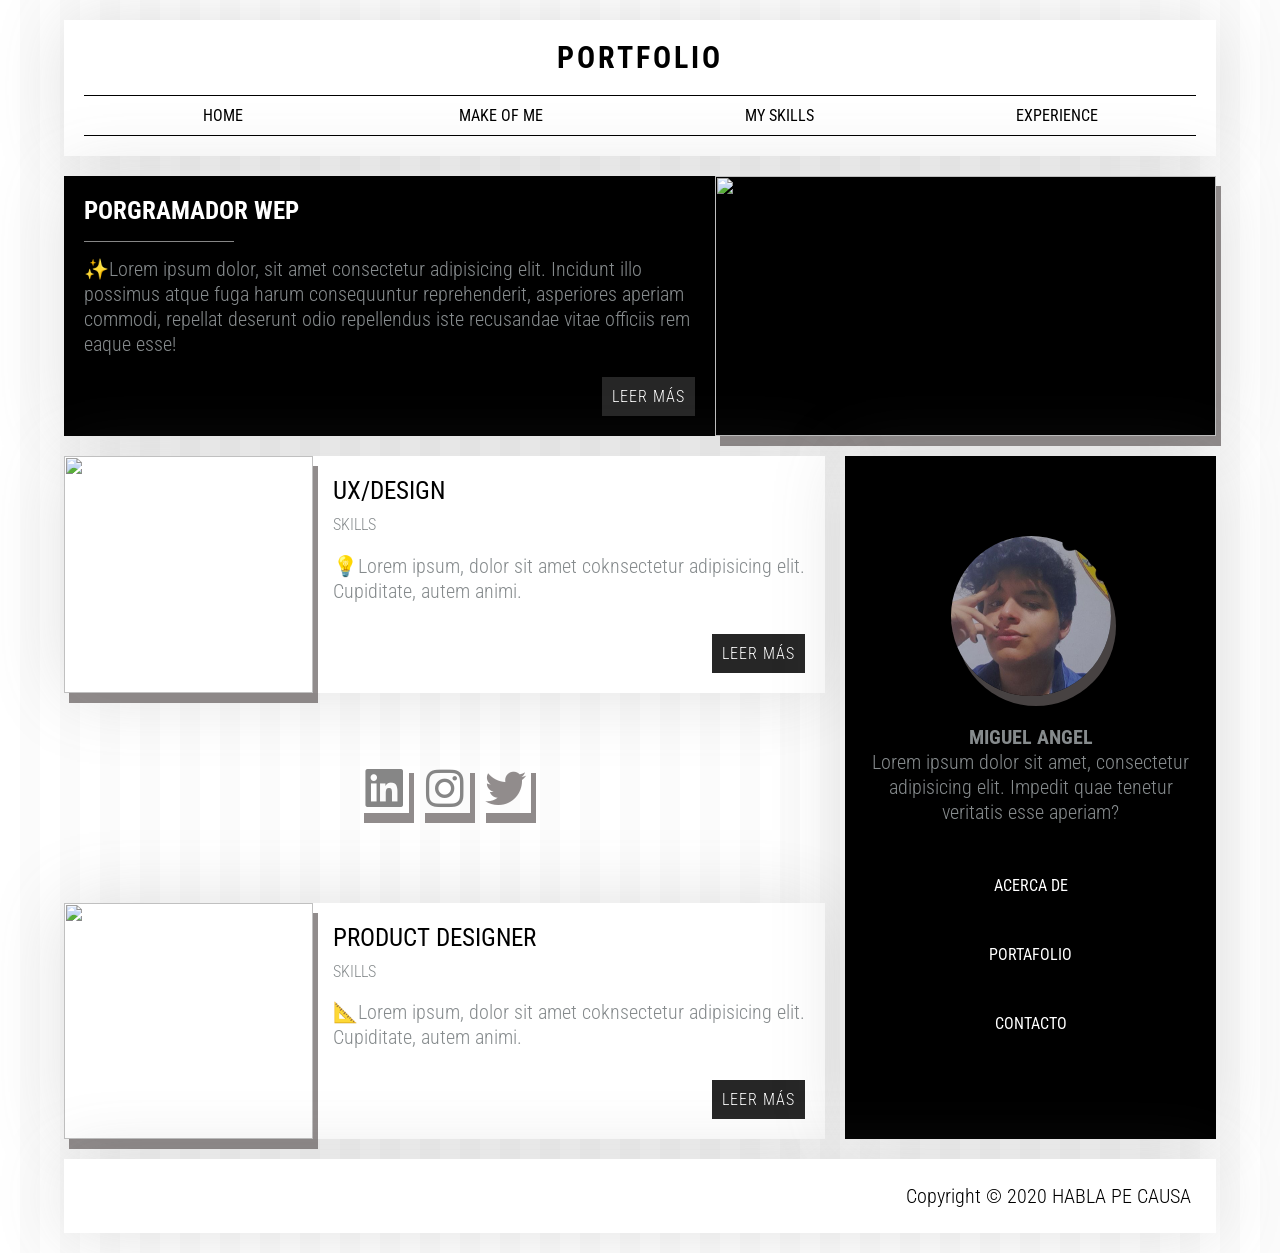
==== indexx.html.html @ 78ac5a65 "portafo" ====
<!DOCTYPE html>
<html lang="es">
	<head>
		<meta charset="UTF-8" />
		<meta name="viewport" content="width=device-width, initial-scale=1.0" />
		<meta http-equiv="X-UA-Compatible" content="ie=edge" />
		<title>portafolio</title>
		<link href="https://fonts.googleapis.com/css?family=Roboto+Condensed:300,400,700&display=swap" rel="stylesheet"/>
		<link href='https://unpkg.com/boxicons@2.1.2/css/boxicons.min.css' rel='stylesheet'>
		<link rel="stylesheet" href="animate.min.css">
		<link rel="stylesheet" href="estilos.css" />
	</head>
	<body>
		<div class="contenedor animate__animated animate__bounceIn">
			<header class="header">
				<div class="logo">
					
					<h1>PORTFOLIO</h1>
				</div>
				<nav class="menu animate__animated animate__bounceIn">
					<a href="#">HOME</a>
					<a href="#">MAKE OF ME</a>
					<a href="#">MY SKILLS</a>
					<a href="#">EXPERIENCE</a>
					
	
				</nav>
			</header>

			<article class="articulo destacado">
				<div class="contenedor-texto">
					<div>
						<h2 class="titulo">PORGRAMADOR WEP<a href="#"></a></h2>
						<p class="fecha">
							<time></time>
						</p> 
					</div>
					<p class="extracto">
						✨Lorem ipsum dolor, sit amet consectetur adipisicing elit. Incidunt illo possimus atque fuga harum consequuntur reprehenderit, asperiores aperiam commodi, repellat deserunt odio repellendus iste recusandae vitae officiis rem eaque esse!
					</p>
					<a href="#" class="btn-link">Leer más</a>
				</div>
				<div class="contenedor-thumbnail">
					<a href="#">
						<img src="https://www.onwardsearch.com/wp-content/uploads/2016/06/iStock_90518249_XXXLARGE-1024x683.jpg" alt="" />
					</a>
				</div>
			</article>

			<main class="contenido">
				<article class="articulo">
					
					<div class="contenedor-thumbnail">
						<a href="#"><img src="https://psdlearning.com/wp-content/uploads/2017/12/interactive-web-design-760x490.jpeg" alt="" /></a>
					</div>
					<div class="contenedor-texto">
						<div>
							<h2 class="titulo">
								<a href="#">UX/DESIGN</a>
							</h2>
							<p class="fecha">
								<time>SKILLS</time>
							</p>
						</div>
						<p class="extracto">
							💡Lorem ipsum, dolor sit amet coknsectetur
							adipisicing elit. Cupiditate, autem animi.
						</p>
						
						<a href="#" class="btn-link">Leer más</a>
					</div>
				</article>

				<article class="ars">
					<i id="linkedin" class='bx bxl-linkedin-square'></i>
					<i id="instagram" class='bx bxl-instagram'></i>
					<i id="twitter" class='bx bxl-twitter'></i>
				</article>

				<article class="articulo">
					<div class="contenedor-thumbnail">
						<a href="#"><img src="https://www.plainconcepts.com/wp-content/uploads/2020/02/Dise%C3%B1o-UX-UI.jpg" alt="" /></a>
					</div>
					<div class="contenedor-texto">
						<div>
							<h2 class="titulo">
								<a href="#">PRODUCT DESIGNER</a>
							</h2>
							<p class="fecha">
								<time>SKILLS</time>
							</p>
						</div>
						<p class="extracto">
							📐Lorem ipsum, dolor sit amet coknsectetur
							adipisicing elit. Cupiditate, autem animi.
						</p>
						<a href="#" class="btn-link">Leer más</a>
					</div>
				</article>
			</main>

			<aside class="sidebar">
				<div class="acerca-de">
					<img src="miquel.jpg" class="img-perfil" alt="aprende" />

					<div class="bio">
						<p class="titulo"><b>MIGUEL ANGEL</b></p>
						<p>
							Lorem ipsum dolor sit amet, consectetur adipisicing elit.
							Impedit quae tenetur veritatis esse aperiam?
						</p>
					</div>
				</div>
				<nav class="menu ">
					<a href="#">Acerca de</a>
					<a href="#">Portafolio</a>
					<a href="#">Contacto</a>
				</nav>
			</aside>

			<footer class="footer">
				<p>Copyright © 2020 HABLA PE CAUSA</p>
			</footer>
		</div>
	</body>
</html>
---- estilos.css ----
* {
	margin: 0;
	padding: 0;
	box-sizing: border-box;
}

body {
	font-family: 'Roboto Condensed', sans-serif;
	font-weight: 300;
	background-image: repeating-linear-gradient(90deg, #fff, #fff 20px, #fbfbfb 20px, #fbfbfb 40px);
}

img {
	width: 100%;
	height: 100%;
	object-fit: cover;
	box-shadow: 5px 10px rgba(101, 94, 94, 0.709);
}
.img-perfil{
	border-radius: 6.25rem;
}
a {
	text-decoration: none;
}

.contenedor {
	width: 90%;
	max-width: 1200px;
	margin: 20px auto;
	display: grid;
	grid-gap: 20px;
	grid-template-columns: repeat(3, 1fr);
	grid-template-rows: repeat(4, auto);
	grid-template-areas:
		'header			header   	header'
		'destacado		destacado 	destacado'
		'contenido		contenido 	aside'
		'footer	 		footer 		footer';
}


.header {
	grid-area: header;
	padding: 20px;
	background: #fff;
	box-shadow: 0px 0px 70px rgba(102, 102, 102, 0.2);
}

.header .logo {
	margin-bottom: 20px;
	text-transform: uppercase;
	text-align: center;
	letter-spacing: 3px;
}

.logo h1 {
	font-size: 30px;
}

.logo .iniciales-logo {
	padding: 5px;
	border: 2px solid #000;
	display: inline-block;
	font-size: 16px;
	margin-bottom: 15px;
}

.menu {
	border-top: 1px solid #000;
	border-bottom: 1px solid #000;
	display: flex;
	justify-content: space-between;
}

.menu a {
	padding: 10px;
	color: #000;
	display: block;
	text-decoration: none;
	text-transform: uppercase;
	font-weight: 400;
	width: 100%;
	text-align: center;
	transition: 0.2s ease all;
	font-size: 16px;
}

.menu a:hover {
	background: #000;
	color: #fff;
	font-size: 20px;
}

.articulo {
	display: flex;
	background: #fff;
	box-shadow: 0px 0px 70px rgba(102, 102, 102, 0.2);
}

.articulo .contenedor-texto {
	padding: 20px;
	width: 50%;
	display: flex;
	flex-direction: column;
	justify-content: space-between;
	width: 100%;
}

.articulo .contenedor-thumbnail {
	width: 50%;
}

.ars{
	font-size: 50px;
	text-align: center;
	margin-top: 3.125rem;
	
}


#linkedin{
    margin-bottom: 50px; /*asia abajo*/
	transition: all .2s ease-in-out;
	box-shadow: 5px 10px rgba(101, 94, 94, 0.709);
	color: #868686;
  }

#linkedin:hover{
	color: rgb(0, 0, 0);
	box-shadow: 5px 10px rgba(0, 0, 0, 0.709); ;
}

#instagram{
    margin-bottom: 50px; /*asia abajo*/
	transition: all .2s ease-in-out;
	box-shadow: 5px 10px rgba(101, 94, 94, 0.709);
	color: #868686;
  }

.ars{
	color: #000;
}


#instagram:hover{
	color: rgb(0, 0, 0);
	box-shadow: 5px 10px rgba(0, 0, 0, 0.709);
}
#twitter{
	color: rgba(101, 94, 94, 0.709);
    margin-bottom: 50px; /*asia abajo*/
	transition: all .2s ease-in-out;
	box-shadow: 5px 10px rgba(101, 94, 94, 0.709);
  }

#twitter:hover{
	color: rgb(0, 0, 0);
	box-shadow: 5px 10px rgba(0, 0, 0, 0.709);
}









.articulo .titulo {
	margin-bottom: 10px;
	font-size: 25px;
}

.articulo .titulo a {
	font-weight: 400;
	color: #000;
}

.articulo .fecha {
	font-size: 16px;
	color: #868b8d;
	margin-bottom: 10px;
}

.articulo .extracto {
	font-size: 20px; 
	line-height: 25px; 
	font-weight: 300;
	margin-bottom: 20px; 
	color: #868b8d;
}


.articulo.destacado {
	grid-area: destacado;
	color: white;
	background-color: #000;
	box-shadow: 0px 0px 70px rgba(102, 102, 102, 0.2);

	display: grid;
	grid-template-columns: 1.3fr 1fr;
}

.articulo.destacado .contenedor-thumbnail {
	min-height: 100%;
	width: 100%;
}

.articulo.destacado .contenedor-thumbnail a {
	display: inline-block;
	width: 100%;
	height: 100%;
}

.destacado .titulo a {
	color: #fff;
}

.destacado .titulo::after {
	content: '';
	margin: 0.625em 0; 
	display: block;
	background-color: #868686;
	width: 6em; 
	height: 1px;
}

.btn-link {
	color: #fff;
	cursor: pointer;
	display: inline-block;
	padding: 0.625em; 
	background-color: #262626;
	font-size: 1em; 
	text-transform: uppercase;
	letter-spacing: 1px;
	align-self: flex-end;
}

.btn-link:hover {
	background: rgb(126, 123, 123);
	text-decoration: none;
	font-size: 18px
}


.contenido {
	grid-area: contenido;
	display: grid;
	grid-template-columns: 1;
	grid-gap: 20px; 
}


.sidebar {
	padding: 5em 25px; 
	text-align: center;
	min-height: 100px; 
	grid-area: aside;
	background: #000;
	color: #868b8d;
	box-shadow: 0px 0px 70px rgba(102, 102, 102, 0.2);
}

.sidebar .acerca-de img {
	border-radius: 100%;
	height: 10em; 
	width: 10em; 
	margin-bottom: 25px; 
}

.sidebar .bio {
	margin-bottom: 25px; 
	font-size: 20px; 
	line-height: 25px; 
}

.sidebar .menu {
	width: 100%;
	display: inline-block;
	background: #ccc;
}

.sidebar .menu a {
	padding: 25px; 
	color: #fff;
	background-color: #000;
	display: block;
	font-size: 1em;
	text-transform: uppercase;
}

.sidebar .menu a:hover {
	background: #262626;
}


.contenedor .footer {
	background: #fff;
	font-size: 20px; 
	grid-area: footer;
	padding: 25px; 
	text-align: right;
	box-shadow: 0px 0px 70px rgba(102, 102, 102, 0.2);
}

/*profe no se que mas poner xD*/

/*@media screen and (max-width: 750px){
	.articulodestacado .extracto{
		grid-column: 1 / -4;
	}
}*/
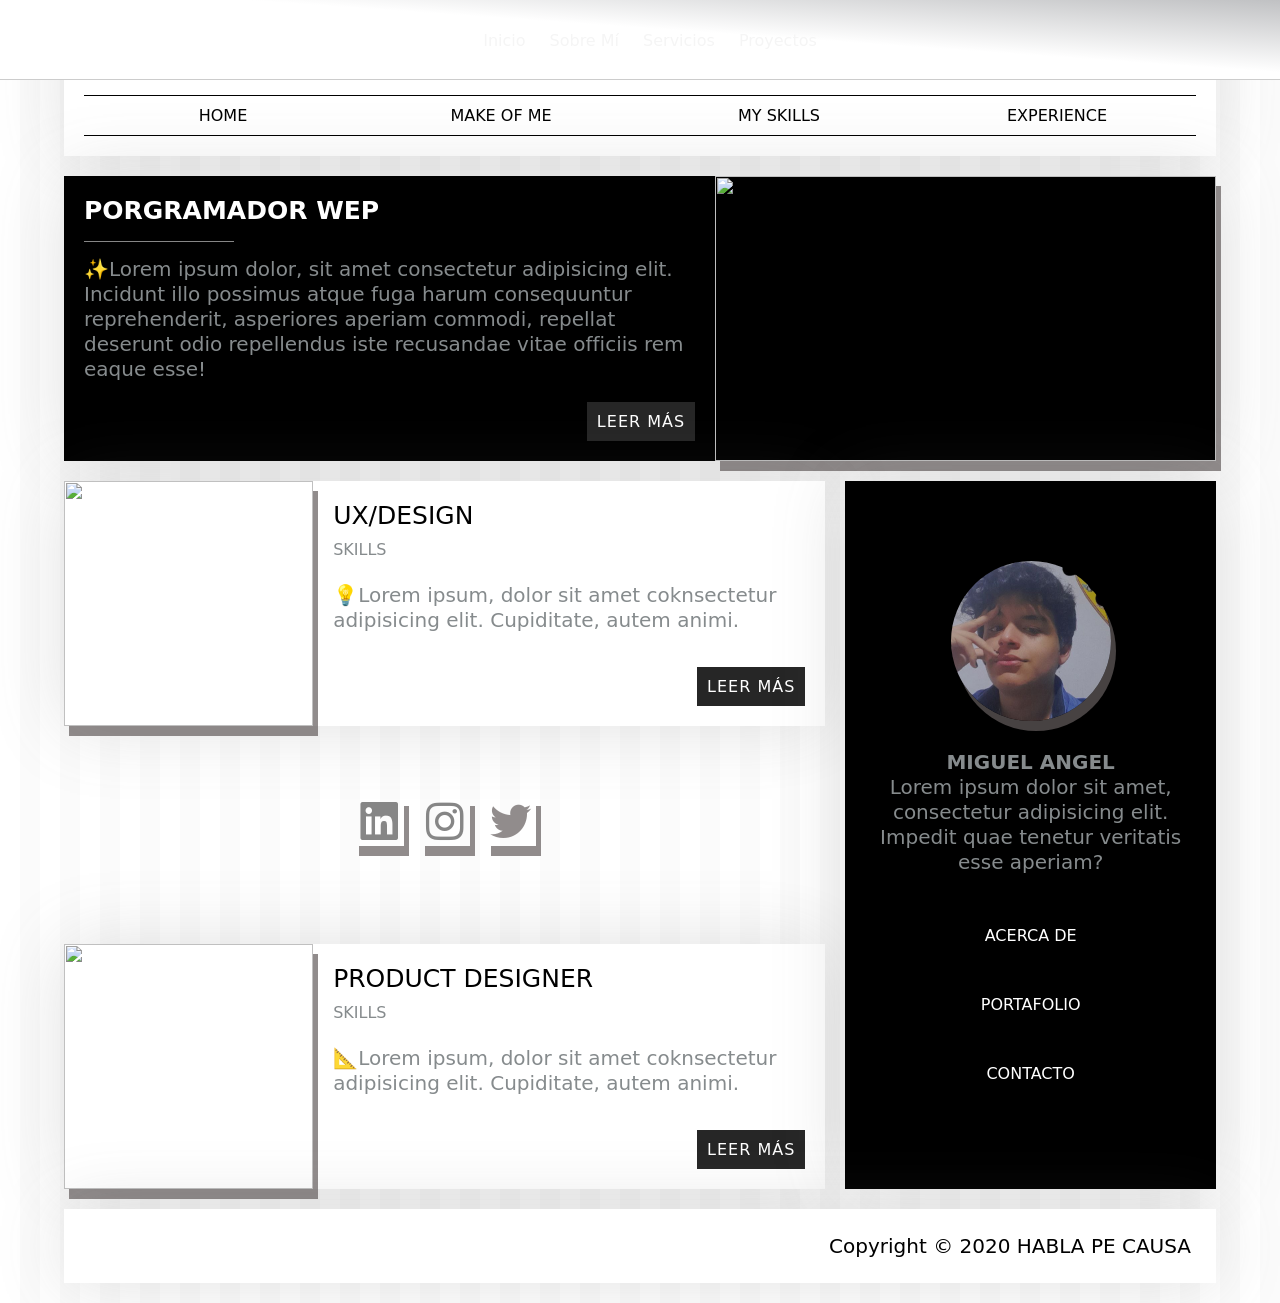
==== commit c2988d94: "portafolio cambiando" ====
--- a/indexx.html.html
+++ b/indexx.html.html
@@ -8,9 +8,231 @@
 		<link href="https://fonts.googleapis.com/css?family=Roboto+Condensed:300,400,700&display=swap" rel="stylesheet"/>
 		<link href='https://unpkg.com/boxicons@2.1.2/css/boxicons.min.css' rel='stylesheet'>
 		<link rel="stylesheet" href="animate.min.css">
-		<link rel="stylesheet" href="estilos.css" />
+					<link rel="stylesheet" href="estilos.css" />
 	</head>
 	<body>
+		
+
+
+		<style>
+			:root {
+			  --navbar-header: 60px;
+			}
+		
+			body {
+			  margin: 0;
+			  font-family: system-ui, -apple-system, BlinkMacSystemFont, 'Segoe UI', Roboto, Oxygen, Ubuntu, Cantarell, 'Open Sans', 'Helvetica Neue', sans-serif;
+			}
+		
+			h1 {
+			  text-align: center;
+			}
+		
+			.navbar {
+			  position: fixed;
+			  top: 0;
+			  background: rgb(255, 255, 255);
+			  background: linear-gradient(4deg, rgba(255, 255, 255, 1) 57%, rgba(192, 193, 195, 1) 100%);
+			  width: 100%;
+			  height: var(--navbar-header);
+			  border-bottom: 1px solid #ccc;
+			  z-index: 2;
+			}
+		
+			.navbar__interior {
+			  display: flex;
+			  align-items: center;
+			  justify-content: space-between;
+			  height: inherit;
+			  max-width: 650px;
+			  margin: 0 auto;
+			}
+		
+			.navbar__logo {
+			  padding-left: 20px;
+			}
+		
+			.navbar__logo a {
+			  text-decoration: none;
+			  font-weight: 600;
+			  display: flex;
+			  align-items: center;
+			  gap: .25rem;
+			}
+		
+			.navbar__lista {
+			  display: flex;
+			  align-items: center;
+			  gap: 1.5rem;
+			}
+			
+			.navbar__link{
+				color: whitesmoke;
+			}
+		
+			.navbar__link:hover {
+			  color: #333;
+			}
+		
+			.navbar__cerrar {
+			  display: none;
+			}
+		
+			.navbar__btn-accion {
+			  display: none;
+			}
+		
+			/* Mobile First */
+			@media (max-width: 600px) {
+			  .navbar__menu {
+				position: fixed;
+				left: 0;
+				top: -100%;
+				width: 100%;
+				background-color: #fff;
+				border-radius: 0 0 12px 12px;
+				padding: 70px 0 40px;
+				box-shadow: 1px 1px 16px -4px #00000033;
+				transition: .3s ease-in-out;
+			  }
+
+			  
+			.navbar__link{
+				color: rgb(0, 0, 0);
+			}
+		
+			.navbar__link:hover {
+			  color: #333;
+			}
+
+
+		
+			  .navbar__menu.mostrar__menu {
+				top: 0;
+			  }
+		
+			  .navbar__lista {
+				flex-direction: column;
+			  }
+		
+			  .navbar__cerrar {
+				position: absolute;
+				display: inline-block;
+				top: 20px;
+				right: 20px;
+				background-color: transparent;
+				border: none;
+				font-size: 24px;
+				cursor: pointer;
+			  }
+		
+			  .navbar__btn {
+				padding-right: 20px;
+			  }
+		
+			  .navbar__btn-accion {
+				background-color: transparent;
+				border: none;
+				font-size: 24px;
+				display: flex;
+				align-items: center;
+				justify-content: center;
+				cursor: pointer;
+			  }
+			}
+		
+			.contenedor__todo {
+			  margin-top: calc(20px + var(--navbar-header));
+			}
+		
+			@media (min-width: 600px) {
+			  :root {
+				--navbar-header: 80px;
+			  }
+			}
+		  </style>
+		
+		  <div class="navbar">
+			<div class="navbar__interior">
+			  <div class="navbar__logo">
+				<a href="/">
+				 
+				</a>
+			  </div>
+			  <div id="navbar__menu" class="navbar__menu">
+				<button id="navbar__cerrar" class="navbar__cerrar">
+				  <i class='bx bx-x'></i>
+				</button>
+				<nav class="navbar__lista">
+				  <a href="#" class="navbar__link">Inicio</a>
+				  <a href="#" class="navbar__link">Sobre Mí</a>
+				  <a href="#" class="navbar__link">Servicios</a>
+				  <a href="#" class="navbar__link">Proyectos</a>
+				</nav>
+			  </div>
+			  <div class="navbar__btn">
+				<button id="navbar__btn" class="navbar__btn-accion">
+				  <i class='bx bx-menu'></i>
+				</button>
+			  </div>
+			</div>
+		  </div>
+		
+		  <script>
+			const menu = document.getElementById('navbar__menu')
+			const abrir = document.getElementById('navbar__btn')
+			const cerrar = document.getElementById('navbar__cerrar')
+		
+			abrir.addEventListener('click', (e) => {
+			  menu.classList.add('mostrar__menu')
+			})
+		
+			cerrar.addEventListener('click', (e) => {
+			  menu.classList.remove('mostrar__menu')
+			})
+		  </script>
+		
+
+
+
+
+
+
+
+
+
+
+
+
+
+
+
+
+
+
+
+
+
+
+
+
+
+
+
+
+
+
+
+
+
+
+
+
+
+
+
+
+
 		<div class="contenedor animate__animated animate__bounceIn">
 			<header class="header">
 				<div class="logo">
@@ -42,7 +264,7 @@
 				</div>
 				<div class="contenedor-thumbnail">
 					<a href="#">
-						<img src="https://www.onwardsearch.com/wp-content/uploads/2016/06/iStock_90518249_XXXLARGE-1024x683.jpg" alt="" />
+						<img clas="pa" src="https://www.onwardsearch.com/wp-content/uploads/2016/06/iStock_90518249_XXXLARGE-1024x683.jpg" alt="" />
 					</a>
 				</div>
 			</article>
--- a/estilos.css
+++ b/estilos.css
@@ -25,7 +25,7 @@
 
 .contenedor {
 	width: 90%;
-	max-width: 1200px;
+	max-width: 75em;
 	margin: 20px auto;
 	display: grid;
 	grid-gap: 20px;
@@ -47,22 +47,22 @@
 }
 
 .header .logo {
-	margin-bottom: 20px;
+	margin-bottom: 1.25em;
 	text-transform: uppercase;
 	text-align: center;
 	letter-spacing: 3px;
 }
 
 .logo h1 {
-	font-size: 30px;
+	font-size: 1.875em;
 }
 
 .logo .iniciales-logo {
-	padding: 5px;
+	padding: 0.3125em;
 	border: 2px solid #000;
 	display: inline-block;
-	font-size: 16px;
-	margin-bottom: 15px;
+	font-size: 1em;
+	margin-bottom: 0.9375em;
 }
 
 .menu {
@@ -73,7 +73,7 @@
 }
 
 .menu a {
-	padding: 10px;
+	padding: 0.625em;
 	color: #000;
 	display: block;
 	text-decoration: none;
@@ -82,7 +82,7 @@
 	width: 100%;
 	text-align: center;
 	transition: 0.2s ease all;
-	font-size: 16px;
+	font-size: 1em;
 }
 
 .menu a:hover {
@@ -98,7 +98,7 @@
 }
 
 .articulo .contenedor-texto {
-	padding: 20px;
+	padding: 1.25em;
 	width: 50%;
 	display: flex;
 	flex-direction: column;
@@ -306,8 +306,12 @@
 
 /*profe no se que mas poner xD*/
 
-/*@media screen and (max-width: 750px){
-	.articulodestacado .extracto{
-		grid-column: 1 / -4;
+
+@media screen and (max-width: 750px){
+	img{
+		float: none;
+
 	}
-}*/+
+	
+}
